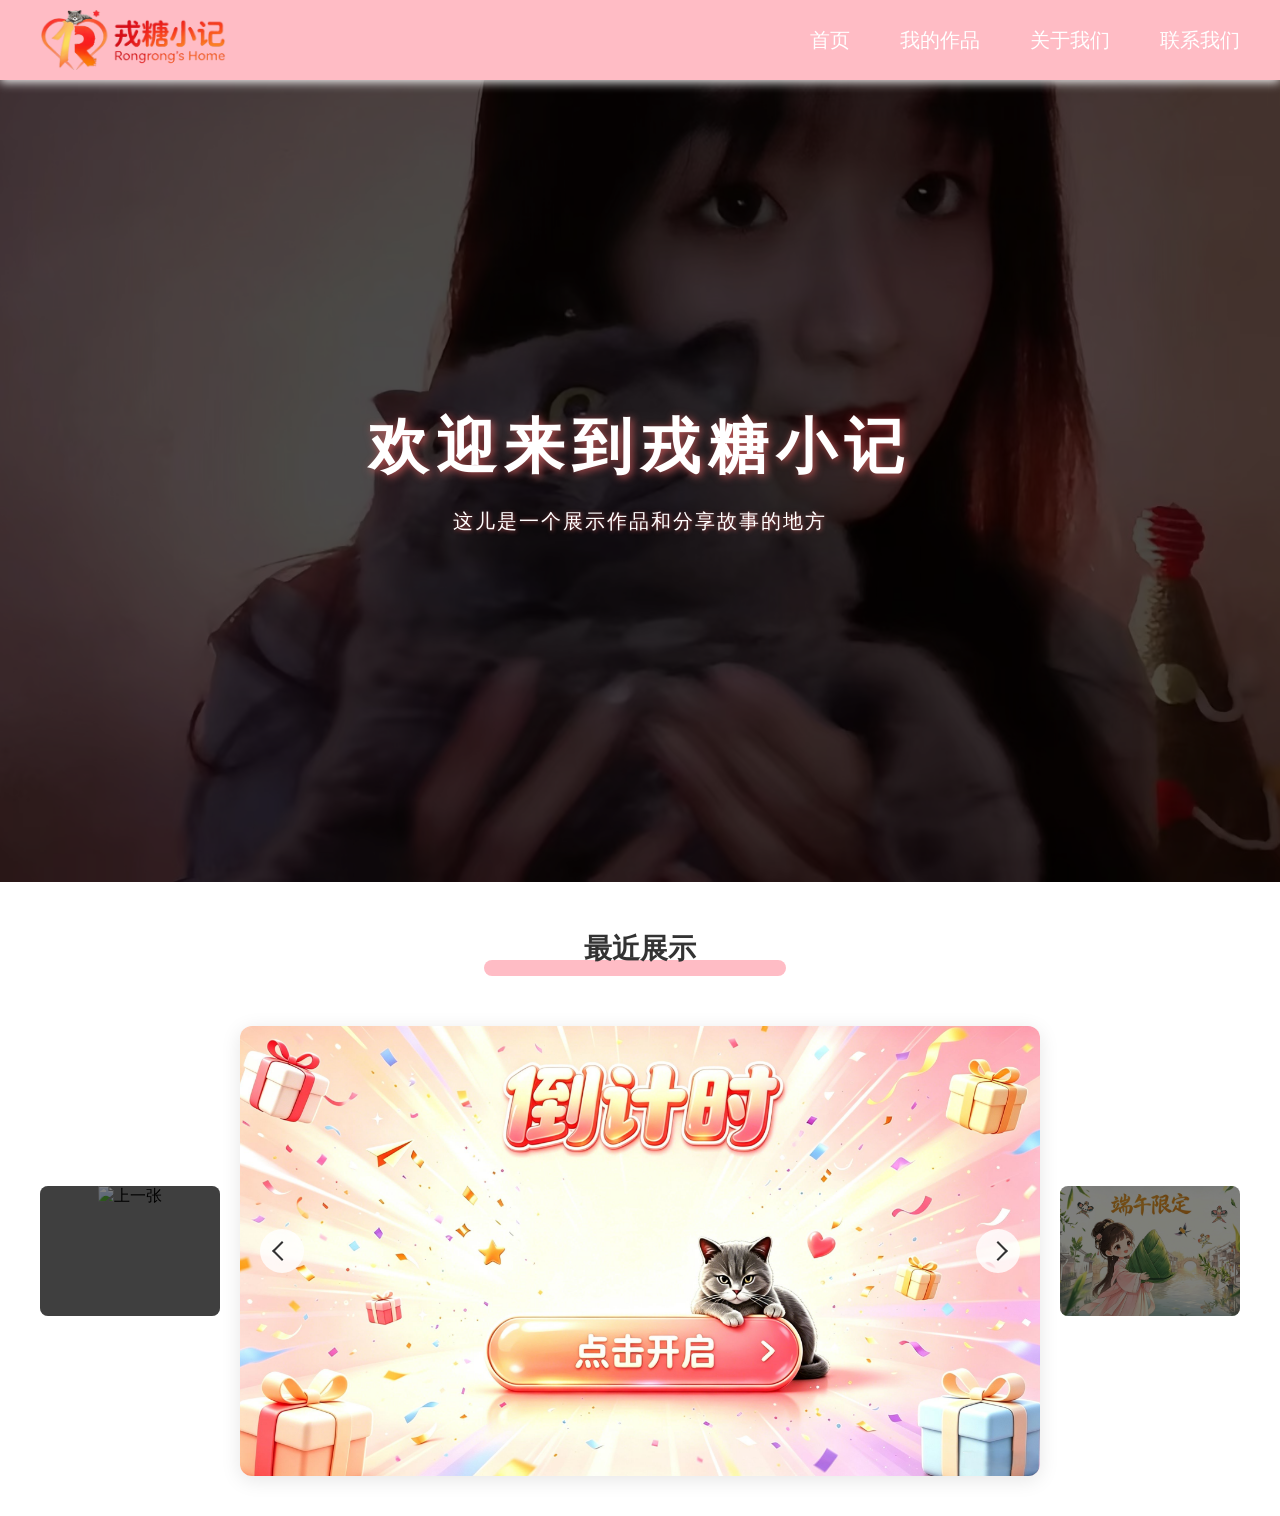
==== index.html @ 58aa8eca "Add files via upload" ====
<!DOCTYPE html>
<html lang="zh-CN">
<head>
  <meta charset="UTF-8">
  <meta name="viewport" content="width=device-width, initial-scale=1.0">
  <link rel="stylesheet" href="style.css"> 
  <title>戎糖小记</title>
  </head>
  <body>
    <header>
      <h1><img src="左logo.png" alt="logo"></h1>
      <ul>
            <li><a href="index.html">首页</a></li>
            <li><a href="works.html">我的作品</a></li>
            <li><a href="about.html">关于我们</a></li>
            <li><a href="contact.html">联系我们</a></li>
        </ul>
    </header>
    <main>
      <section class="firstpic-section">
        <div class="firstpic-container">
          <img src="firstpic.jpg" alt="firstpic" class="firstpic">
          <div class="firstpic-overlay"></div>
          <div class="firstpic-content">
            <h2>欢迎来到戎糖小记</h2>
            <p>这儿是一个展示作品和分享故事的地方</p>
          </div>
        </div>
      </section>

      <section class="carousel-section">
        <div class="title-text">最近展示</div>
        <div class="carousel" id="carousel">
          <div class="carousel-main">
            <img src="gdthree.jpg" alt="图1" class="active">
            <img src="gdtwo.jpg" alt="图2">
            <img src="gdone.jpg" alt="图3">
            <img src="https://picsum.photos/800/450?random=4" alt="图4">
            <img src="https://picsum.photos/800/450?random=5" alt="图5">
          </div>
          <div class="carousel-prev-thumb" id="prevThumb"></div>
          <div class="carousel-next-thumb" id="nextThumb"></div>
          <div class="carousel-arrow carousel-prev" id="prevBtn"></div>
          <div class="carousel-arrow carousel-next" id="nextBtn"></div>
        </div>
      </section>

    </main>
    <script>
      const carousel = document.getElementById('carousel');
      const mainImages = carousel.querySelectorAll('.carousel-main img');
      const prevThumb = document.getElementById('prevThumb');
      const nextThumb = document.getElementById('nextThumb');
      const prevBtn = document.getElementById('prevBtn');
      const nextBtn = document.getElementById('nextBtn');

      let currentIndex = 0;
      const total = mainImages.length;
      let autoplayTimer;

      function updateThumbs() {
        const prevIdx = (currentIndex - 1 + total) % total;
        const nextIdx = (currentIndex + 1) % total;
        prevThumb.innerHTML = `<img src="${mainImages[prevIdx].src}" alt="上一张">`;
        nextThumb.innerHTML = `<img src="${mainImages[nextIdx].src}" alt="下一张">`;
      }

      function goTo(index) {
        mainImages[currentIndex].classList.remove('active');
        currentIndex = (index + total) % total;
        mainImages[currentIndex].classList.add('active');
        updateThumbs();
        carouselMain.style.cursor = mainImages[currentIndex].src.includes('gdthree.jpg') ? 'pointer' : 'default';
      }

      function prev() {
        goTo(currentIndex - 1);
      }

      function next() {
        goTo(currentIndex + 1);
      }

      function startAutoplay() {
        stopAutoplay();
        autoplayTimer = setInterval(next, 2500);
      }

      function stopAutoplay() {
        clearInterval(autoplayTimer);
      }

      prevBtn.addEventListener('click', prev);
      nextBtn.addEventListener('click', next);
      prevThumb.addEventListener('click', prev);
      nextThumb.addEventListener('click', next);

      carousel.addEventListener('mouseenter', stopAutoplay);
      carousel.addEventListener('mouseleave', startAutoplay);

      const carouselMain = carousel.querySelector('.carousel-main');
      carouselMain.addEventListener('click', function() {
        const currentImg = mainImages[currentIndex];
        if (currentImg.src.includes('gdthree.jpg')) {
          window.location.href = 'time.html';
        }
      });

      updateThumbs();
      carouselMain.style.cursor = mainImages[currentIndex].src.includes('gdthree.jpg') ? 'pointer' : 'default';
      startAutoplay();
    </script>
  </body>
</html>
---- style.css ----
* {
  margin: 0;
  padding: 0;
  box-sizing: border-box;
}

body {
  padding-top: 80px;
}

header {
  position: fixed;
  top: 0;
  left: 0;
  width: 100%;
  height: 80px;
  background-color: rgba(255, 188, 197);
  box-shadow: 0 2px 10px rgb(255, 255, 255);
  display: flex;
  justify-content: space-between;
  align-items: center;
  padding: 0 40px;
  z-index: 1000;
}

header h1 {
  margin: 0;
  line-height: 0;
}

header h1 img {
  height: 60px;
  width: auto;
}

header ul {
  display: flex;
  list-style: none;
  gap: 50px;
}

header ul li a {
  text-decoration: none;
  color: #ffffff;
  font-size: 20px;
  font-weight: 500;
  padding: 8px 0;
  display: inline-block;
  transition: all 0.3s ease;
  position: relative;
}

header ul li a:hover {
  color: #e84f3c;
  transform: translateY(-5px);
  font-weight: 700;
}

header ul li a::after {
  content: '';
  position: absolute;
  bottom: -5px;
  left: 0;
  width: 0;
  height: 2px;
  background-color: #ff6b6b;
  transition: width 0.4s ease;
}

header ul li a:hover::after {
  width: 100%;
}

main {
  padding: 0;
}

.firstpic-section {
  width: 100%;
  margin-bottom: 40px;
}

.firstpic-container {
  position: relative;
  width: 100%;
  height: calc(98vh - 80px);
  overflow: hidden;
}

.firstpic {
  width: 100%;
  height: 100%;
  object-fit: cover;
  transition: all 0.5s ease;
}

.firstpic-container:hover .firstpic {
  transform: scale(1.05);
}

.firstpic-overlay {
  position: absolute;
  top: 0;
  left: 0;
  width: 100%;
  height: 100%;
  background: rgba(0, 0, 0, 0.7);
  opacity: 1;
  transition: opacity 0.5s ease;
}

.firstpic-container:hover .firstpic-overlay {
  opacity: 0;
}

.firstpic-content {
  position: absolute;
  top: 50%;
  left: 50%;
  transform: translate(-50%, -50%);
  text-align: center;
  color: #fff;
  opacity: 1;
  transition: opacity 0.5s ease;
  z-index: 10;
}

.firstpic-container:hover .firstpic-content {
  opacity: 0;
}

.firstpic-content h2 {
  font-size: 60px;
  font-weight: 700;
  letter-spacing: 8px;
  margin-bottom: 16px;
  color: #fff;
  text-shadow: 2px 2px 8px rgba(255, 107, 107, 0.7);
}

.firstpic-content p {
  font-size: 20px;
  font-weight: 400;
  letter-spacing:2px;
  margin: 20px 0;
  color: #fff;
  text-shadow: 1px 1px 4px rgba(255, 107, 107, 0.6);
}

main section:not(.firstpic-section) {
  max-width: 1200px;
  margin: 0 auto;
  padding: 0 40px;
}

.about-section {
  padding: 80px 40px;
  background-color: #fff;
}

.about-container {
  display: flex;
  justify-content: center;
  align-items: flex-start;
  max-width: 1400px;
  margin: 0 auto;
  position: relative;
}

.about-circle {
  border-radius: 50%;
  background-color: #fff0f3;
  display: flex;
  flex-direction: column;
  align-items: center;
  justify-content: center;
  padding: 60px;
  position: relative;
}

.about-circle-large {
  width: 650px;
  height: 650px;
  z-index: 1;
  margin-top: 60px;
}

.about-circle-small {
  width: 500px;
  height: 500px;
  margin-left: -100px;
  margin-top: 200px;
  z-index: 2;
}

.about-icon-rongrong {
  position: absolute;
  top: 25px;
  left: 65px;
  width: 220px;
  height: 220px;
  z-index: -1
}

.about-icon-rongrong img {
  width: 100%;
  height: 100%;
  object-fit: contain;
}

.about-icon-tangtang {
  position: absolute;
  bottom: -50px;
  left: 50%;
  transform: translateX(-50%);
  width: 160px;
  height: 160px;
}

.about-icon-tangtang img {
  width: 100%;
  height: 100%;
  object-fit: contain;
}

.about-title {
  margin-bottom: 35px;
  text-align: center;
}

.title-text {
  font-size: 28px;
  font-weight: 600;
  color: #333;
  padding: 8px 35px;
  position: relative;
  display: inline-block;
}

.title-text::after {
  content: '';
  position: absolute;
  bottom: 0;
  left: -65px;
  width: calc(100% + 120px);
  height: 30%;
  background-color: #ffbcc5;
  border-radius: 20px;
  z-index: -1;
}

.about-circle-large .about-text {
  text-align: left;
  max-width: 420px;
}

.about-circle-small .about-text {
  text-align: left;
  max-width: 320px;
}

.about-text p {
  font-size: 16px;
  color: #555;
  line-height: 2.2;
  letter-spacing:1.5px;
  font-weight: 700;
  margin: 0;
  text-indent: 2em;
}
.contact-section {
  width: 100%;
  padding:0 !important;
  background-color: #fff;
  max-width: none !important;
  margin: 0 !important;
}

.contact-container {
  position: relative;
  width: 100%;
}

.contact-img {
  width: 100%;
  height: auto;
  display: block;
}

.contact-overlay {
  position: absolute;
  top: 0;
  left: 0;
  width: 100%;
  height: 100%;
  background: rgba(0, 0, 0, 0.2);
}

.contact-follow {
  padding: 60px 40px;
  background-color: #fff;
}

.contact-title {
  text-align: center;
  font-size: 38px;
  color: #333;
  margin-bottom: 40px;
  font-weight: 700;
}

.contact-cards {
  display: flex;
  justify-content: center;
  gap: 40px;
  max-width: 1100px;
  margin: 0 auto;
}

.contact-card {
  display: flex;
  align-items: center;
  gap: 35px;
  background-color: #fff;
  border-radius: 16px;
  padding: 30px 60px;
  box-shadow: 0 2px 15px rgba(255, 107, 107, 0.35);
  flex: 1;
  min-width: 400px;
}

.contact-qrcode {
  width: 100px;
  height: 100px;
  flex-shrink: 0;
}

.contact-qrcode img {
  width: 100%;
  height: 100%;
  object-fit: cover;
  border-radius: 8px;
}

.contact-info {
  display: flex;
  flex-direction: column;
  gap: 5px;
}

.contact-info p {
  margin: 0;
  font-size: 20px;
  color: #000000;
  line-height: 1.5;
}

.contact-info p:first-child {
  font-weight: 700;
}

.contact-info p:last-child {
  color: #666;
  font-size: 16px;
}

.carousel-section {
  max-width: none !important;
  padding: 0 !important;
  margin: 0 auto !important;
  text-align: center;
}

.carousel {
  position: relative;
  width: 800px;
  height: 450px;
  overflow: visible;
  border-radius: 12px;
  box-shadow: 0 4px 20px rgba(0,0,0,0.1);
  margin: 50px auto 40px;
}

.carousel-main {
  width: 100%;
  height: 100%;
  position: relative;
  overflow: hidden;
  border-radius: 12px;
}
.carousel-main img {
  width: 100%;
  height: 100%;
  object-fit: cover;
  position: absolute;
  top: 0;
  left: 0;
  opacity: 0;
  transition: opacity 0.6s ease;
  transform-origin: center center;
}

.carousel-main img.active {
  opacity: 1;
  transition: opacity 0.6s ease, transform 0.5s ease;
}

.carousel-main:hover img.active {
  transform: scale(1.1);
}

.carousel-prev-thumb,
.carousel-next-thumb {
  position: absolute;
  top: 50%;
  transform: translateY(-50%);
  width: 180px;
  height: 130px;
  background: rgba(0,0,0,0.5);
  border-radius: 8px;
  overflow: hidden;
  cursor: pointer;
  transition: all 0.3s;
  z-index: 2;
}

.carousel-prev-thumb { left: -200px; }
.carousel-next-thumb { right: -200px; }

.carousel-prev-thumb:hover,
.carousel-next-thumb:hover {
  transform: translateY(-50%) scale(1.1);
}

.carousel-prev-thumb img,
.carousel-next-thumb img {
  width: 100%;
  height: 100%;
  object-fit: cover;
}

.carousel-prev-thumb::after,
.carousel-next-thumb::after {
  content: '';
  position: absolute;
  top: 0; left: 0;
  width: 100%; height: 100%;
  background: rgba(0,0,0,0.5);
}

.works-section {
  min-height: calc(100vh - 120px);
  display: flex;
  justify-content: center;
  align-items: center;
  text-align: center;
}

.carousel-arrow {
  position: absolute;
  top: 50%;
  transform: translateY(-50%);
  width: 44px;
  height: 44px;
  background: rgba(255,255,255,0.8);
  border-radius: 50%;
  display: flex;
  justify-content: center;
  align-items: center;
  cursor: pointer;
  z-index: 3;
  transition: background 0.3s;
}

.carousel-arrow:hover {
  background: white;
}

.carousel-prev { left: 20px; }
.carousel-next { right: 20px; }

.carousel-arrow::before {
  content: '';
  border: solid #333;
  border-width: 0 2px 2px 0;
  display: inline-block;
  padding: 6px;
}

.carousel-prev::before {
  transform: rotate(135deg);
}

.carousel-next::before {
  transform: rotate(-45deg);
}

.back-btn {
  position: fixed;
  top: 100px;
  left: 40px;
  width: 70px;
  height: 70px;
  background: rgba(255, 188, 197, 0.8);
  border-radius: 50%;
  display: flex;
  justify-content: center;
  align-items: center;
  gap: 2px;
  cursor: pointer;
  z-index: 100;
  transition: all 0.3s;
  box-shadow: 0 2px 10px rgba(255, 188, 197, 0.4);
}

.back-btn:hover {
  background: #ffbcc5;
  transform: scale(1.1);
}

.back-btn .back-arrow {
  width: 0;
  height: 0;
  border-top: 6px solid transparent;
  border-bottom: 6px solid transparent;
  border-right: 8px solid #fff;
}

.back-btn .back-text {
  color: #fff;
  font-size: 14px;
  font-weight: 600;
}

@media (max-width: 768px) {
  header {
    height: 60px;
    padding: 0 15px;
  }

  header h1 img {
    height: 45px;
  }

  header ul {
    gap: 15px;
  }

  header ul li a {
    font-size: 12px;
  }

  body {
    padding-top: 60px;
  }

  .firstpic-container {
    height: calc(60vh - 60px);
  }

  .firstpic-content h2 {
    font-size: 28px;
    letter-spacing: 4px;
  }

  .firstpic-content p {
    font-size: 14px;
  }

  .carousel-section {
    padding: 0 10px !important;
  }

  .carousel {
    width: 100%;
    height: 250px;
    margin: 30px auto 20px;
  }

  .carousel-prev-thumb,
  .carousel-next-thumb {
    display: none;
  }

  .carousel-arrow {
    width: 32px;
    height: 32px;
  }

  .carousel-prev { left: 10px; }
  .carousel-next { right: 10px; }

  .carousel-arrow::before {
    padding: 4px;
  }

  .about-container {
    flex-direction: column;
    align-items: center;
  }

  .about-circle-large {
    width: 320px;
    height: 320px;
    margin-top: 20px;
    padding: 30px;
  }

  .about-circle-small {
    width: 260px;
    height: 260px;
    margin-left: 0;
    margin-top: -50px;
    padding: 25px;
  }

  .about-icon-rongrong {
    width: 100px;
    height: 100px;
    top: 10px;
    left: 20px;
  }

  .about-icon-tangtang {
    width: 80px;
    height: 80px;
    bottom: -30px;
  }

  .about-circle-large .about-text {
    max-width: 240px;
  }

  .about-circle-small .about-text {
    max-width: 200px;
  }

  .about-text p {
    font-size: 12px;
    line-height: 1.8;
  }

  .title-text {
    font-size: 20px;
    padding: 6px 20px;
  }

  .title-text::after {
    left: -40px;
    width: calc(100% + 80px);
  }

  .contact-follow {
    padding: 30px 15px;
  }

  .contact-title {
    font-size: 24px;
    margin-bottom: 25px;
  }

  .contact-cards {
    flex-direction: column;
    gap: 20px;
  }

  .contact-card {
    min-width: auto;
    padding: 20px;
    gap: 20px;
  }

  .contact-qrcode {
    width: 70px;
    height: 70px;
  }

  .contact-info p {
    font-size: 15px;
  }

  .contact-info p:last-child {
    font-size: 13px;
  }

  .back-btn {
    width: 55px;
    height: 55px;
    top: 80px;
    left: 15px;
  }

  .back-btn .back-text {
    font-size: 12px;
  }

  .back-btn .back-arrow {
    border-top: 5px solid transparent;
    border-bottom: 5px solid transparent;
    border-right: 6px solid #fff;
  }
}
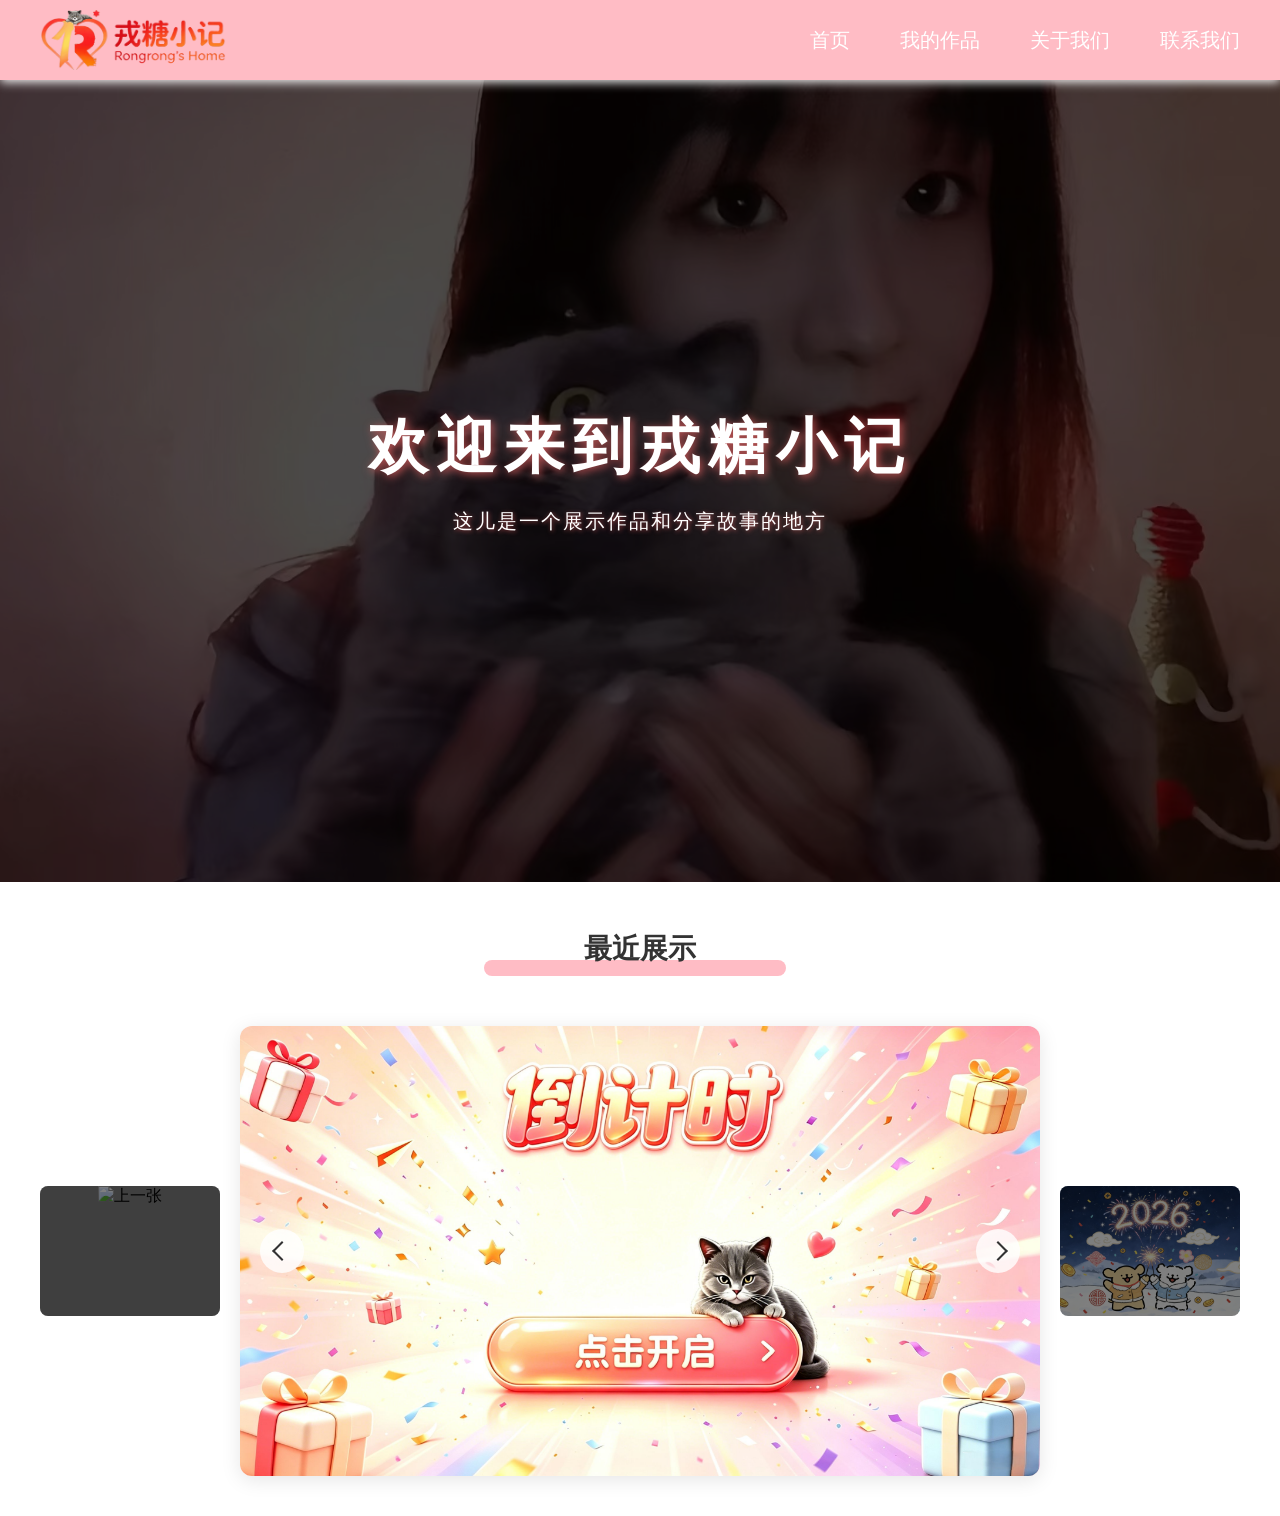
==== commit f2267016: "Add files via upload" ====
--- a/index.html
+++ b/index.html
@@ -8,7 +8,7 @@
   </head>
   <body>
     <header>
-      <h1><img src="左logo.png" alt="logo"></h1>
+      <h1><a href="index.html"><img src="左logo.png" alt="logo"></a></h1>
       <ul>
             <li><a href="index.html">首页</a></li>
             <li><a href="works.html">我的作品</a></li>
@@ -32,11 +32,11 @@
         <div class="title-text">最近展示</div>
         <div class="carousel" id="carousel">
           <div class="carousel-main">
-            <img src="gdthree.jpg" alt="图1" class="active">
-            <img src="gdtwo.jpg" alt="图2">
-            <img src="gdone.jpg" alt="图3">
-            <img src="https://picsum.photos/800/450?random=4" alt="图4">
-            <img src="https://picsum.photos/800/450?random=5" alt="图5">
+            <img src="gd1.jpg" alt="图1" class="active">
+            <img src="gd2.jpg" alt="图2" data-href="https://mp.weixin.qq.com/s/Ydptq01KOBoXR7nXBdMh0Q">
+            <img src="gd3.jpg" alt="图3" data-href="https://mp.weixin.qq.com/s/G9l5XR7qGsJamSHsWNJnXw">
+            <img src="gd4.jpg" alt="图4" data-href="https://mp.weixin.qq.com/s/替换为图4链接">
+            <img src="https://picsum.photos/800/450?random=5" alt="图5" >
           </div>
           <div class="carousel-prev-thumb" id="prevThumb"></div>
           <div class="carousel-next-thumb" id="nextThumb"></div>
@@ -70,7 +70,7 @@
         currentIndex = (index + total) % total;
         mainImages[currentIndex].classList.add('active');
         updateThumbs();
-        carouselMain.style.cursor = mainImages[currentIndex].src.includes('gdthree.jpg') ? 'pointer' : 'default';
+        carouselMain.style.cursor = (mainImages[currentIndex].src.includes('gd1.jpg') || mainImages[currentIndex].dataset.href) ? 'pointer' : 'default';
       }
 
       function prev() {
@@ -83,7 +83,7 @@
 
       function startAutoplay() {
         stopAutoplay();
-        autoplayTimer = setInterval(next, 2500);
+        autoplayTimer = setInterval(next, 3000);
       }
 
       function stopAutoplay() {
@@ -101,13 +101,15 @@
       const carouselMain = carousel.querySelector('.carousel-main');
       carouselMain.addEventListener('click', function() {
         const currentImg = mainImages[currentIndex];
-        if (currentImg.src.includes('gdthree.jpg')) {
+        if (currentImg.src.includes('gd1.jpg')) {
           window.location.href = 'time.html';
+        } else if (currentImg.dataset.href) {
+          window.open(currentImg.dataset.href, '_blank');
         }
       });
 
       updateThumbs();
-      carouselMain.style.cursor = mainImages[currentIndex].src.includes('gdthree.jpg') ? 'pointer' : 'default';
+      carouselMain.style.cursor = (mainImages[currentIndex].src.includes('gd1.jpg') || mainImages[currentIndex].dataset.href) ? 'pointer' : 'default';
       startAutoplay();
     </script>
   </body>
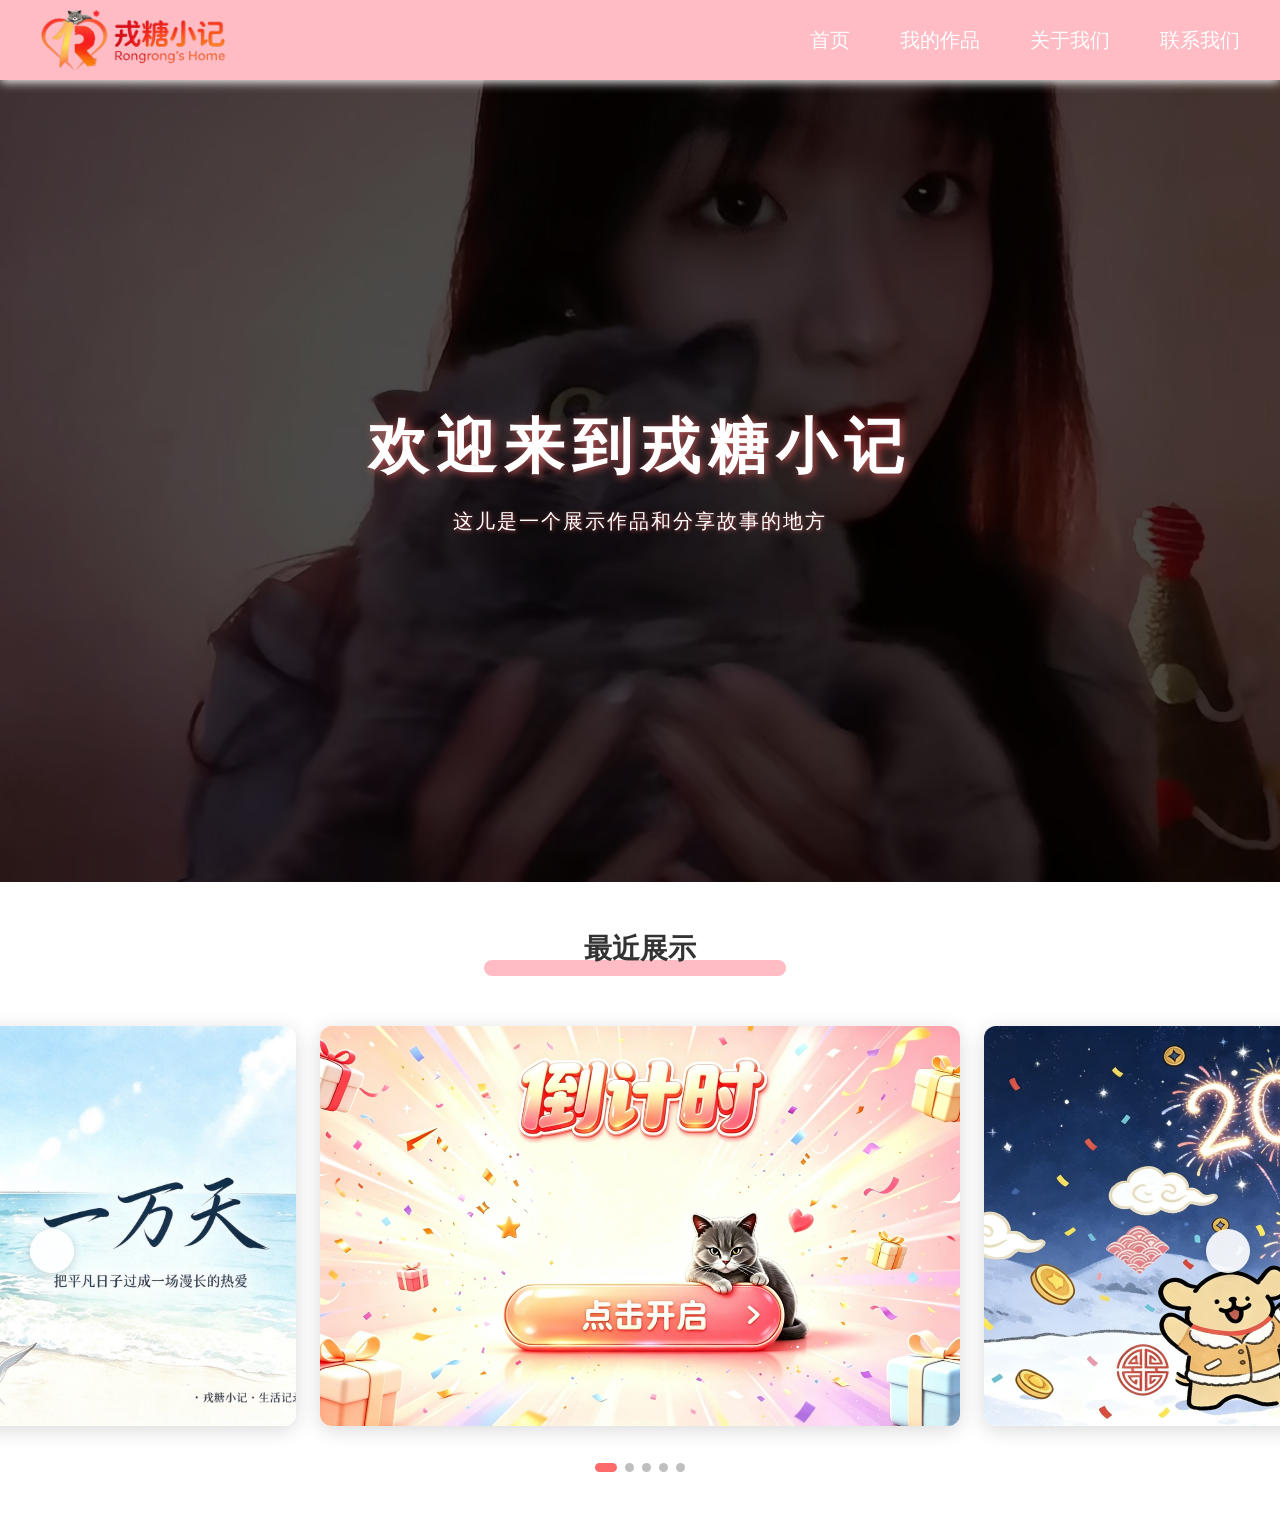
==== commit 03edc112: "Add files via upload" ====
--- a/index.html
+++ b/index.html
@@ -4,6 +4,7 @@
   <meta charset="UTF-8">
   <meta name="viewport" content="width=device-width, initial-scale=1.0">
   <link rel="stylesheet" href="style.css"> 
+  <link rel="stylesheet" href="https://cdn.jsdelivr.net/npm/swiper@11/swiper-bundle.min.css">
   <title>戎糖小记</title>
   </head>
   <body>
@@ -30,87 +31,76 @@
 
       <section class="carousel-section">
         <div class="title-text">最近展示</div>
-        <div class="carousel" id="carousel">
-          <div class="carousel-main">
-            <img src="gd1.jpg" alt="图1" class="active">
-            <img src="gd2.jpg" alt="图2" data-href="https://mp.weixin.qq.com/s/Ydptq01KOBoXR7nXBdMh0Q">
-            <img src="gd3.jpg" alt="图3" data-href="https://mp.weixin.qq.com/s/G9l5XR7qGsJamSHsWNJnXw">
-            <img src="gd4.jpg" alt="图4" data-href="https://mp.weixin.qq.com/s/替换为图4链接">
-            <img src="https://picsum.photos/800/450?random=5" alt="图5" >
+        <div class="banner">
+          <div class="swiper swi-banner" style="--arr: url('https://cdn.littletuan.com/third/ver202403/arr1.svg');">
+            <div class="swiper-wrapper">
+              <div class="swiper-slide">
+                <div class="item has-link" data-href="time.html">
+                  <div class="img-wrap"><img src="gd1.jpg" alt="图1"></div>
+                </div>
+              </div>
+              <div class="swiper-slide">
+                <div class="item has-link" data-href="https://mp.weixin.qq.com/s/Ydptq01KOBoXR7nXBdMh0Q">
+                  <div class="img-wrap"><img src="gd2.jpg" alt="图2"></div>
+                </div>
+              </div>
+              <div class="swiper-slide">
+                <div class="item has-link" data-href="https://mp.weixin.qq.com/s/G9l5XR7qGsJamSHsWNJnXw">
+                  <div class="img-wrap"><img src="gd3.jpg" alt="图3"></div>
+                </div>
+              </div>
+              <div class="swiper-slide">
+                <div class="item has-link" data-href="https://mp.weixin.qq.com/s/bEFJzfNgTC4qrh-viOcD5w">
+                  <div class="img-wrap"><img src="gd4.jpg" alt="图4"></div>
+                </div>
+              </div>
+              <div class="swiper-slide">
+                <div class="item has-link" data-href="https://mp.weixin.qq.com/s/替换为图5链接">
+                  <div class="img-wrap"><img src="gd5.jpg" alt="图5"></div>
+                </div>
+              </div>
+            </div>
+            <div class="swiper-button-prev"></div>
+            <div class="swiper-button-next"></div>
+            <div class="swiper-pagination"></div>
           </div>
-          <div class="carousel-prev-thumb" id="prevThumb"></div>
-          <div class="carousel-next-thumb" id="nextThumb"></div>
-          <div class="carousel-arrow carousel-prev" id="prevBtn"></div>
-          <div class="carousel-arrow carousel-next" id="nextBtn"></div>
         </div>
       </section>
 
     </main>
+    <script src="https://cdn.jsdelivr.net/npm/swiper@11/swiper-bundle.min.js"></script>
     <script>
-      const carousel = document.getElementById('carousel');
-      const mainImages = carousel.querySelectorAll('.carousel-main img');
-      const prevThumb = document.getElementById('prevThumb');
-      const nextThumb = document.getElementById('nextThumb');
-      const prevBtn = document.getElementById('prevBtn');
-      const nextBtn = document.getElementById('nextBtn');
-
-      let currentIndex = 0;
-      const total = mainImages.length;
-      let autoplayTimer;
-
-      function updateThumbs() {
-        const prevIdx = (currentIndex - 1 + total) % total;
-        const nextIdx = (currentIndex + 1) % total;
-        prevThumb.innerHTML = `<img src="${mainImages[prevIdx].src}" alt="上一张">`;
-        nextThumb.innerHTML = `<img src="${mainImages[nextIdx].src}" alt="下一张">`;
-      }
-
-      function goTo(index) {
-        mainImages[currentIndex].classList.remove('active');
-        currentIndex = (index + total) % total;
-        mainImages[currentIndex].classList.add('active');
-        updateThumbs();
-        carouselMain.style.cursor = (mainImages[currentIndex].src.includes('gd1.jpg') || mainImages[currentIndex].dataset.href) ? 'pointer' : 'default';
-      }
-
-      function prev() {
-        goTo(currentIndex - 1);
-      }
-
-      function next() {
-        goTo(currentIndex + 1);
-      }
-
-      function startAutoplay() {
-        stopAutoplay();
-        autoplayTimer = setInterval(next, 3000);
-      }
-
-      function stopAutoplay() {
-        clearInterval(autoplayTimer);
-      }
-
-      prevBtn.addEventListener('click', prev);
-      nextBtn.addEventListener('click', next);
-      prevThumb.addEventListener('click', prev);
-      nextThumb.addEventListener('click', next);
-
-      carousel.addEventListener('mouseenter', stopAutoplay);
-      carousel.addEventListener('mouseleave', startAutoplay);
-
-      const carouselMain = carousel.querySelector('.carousel-main');
-      carouselMain.addEventListener('click', function() {
-        const currentImg = mainImages[currentIndex];
-        if (currentImg.src.includes('gd1.jpg')) {
-          window.location.href = 'time.html';
-        } else if (currentImg.dataset.href) {
-          window.open(currentImg.dataset.href, '_blank');
-        }
+      const swiper = new Swiper('.swi-banner', {
+        loop: true,
+        centeredSlides: true,
+        slidesPerView: 'auto',
+        spaceBetween: 24,
+        autoplay: {
+          delay: 3000,
+          disableOnInteraction: false,
+        },
+        navigation: {
+          prevEl: '.swiper-button-prev',
+          nextEl: '.swiper-button-next',
+        },
+        pagination: {
+          el: '.swiper-pagination',
+          clickable: true,
+        },
       });
 
-      updateThumbs();
-      carouselMain.style.cursor = (mainImages[currentIndex].src.includes('gd1.jpg') || mainImages[currentIndex].dataset.href) ? 'pointer' : 'default';
-      startAutoplay();
+      // 点击有链接的 slide 跳转
+      document.querySelectorAll('.swi-banner .item.has-link').forEach(item => {
+        item.addEventListener('click', () => {
+          const href = item.dataset.href;
+          if (!href) return;
+          if (href === 'time.html') {
+            window.location.href = href;
+          } else {
+            window.open(href, '_blank');
+          }
+        });
+      });
     </script>
   </body>
 </html>
--- a/style.css
+++ b/style.css
@@ -371,81 +371,104 @@
   text-align: center;
 }
 
-.carousel {
+.banner {
+  width: 100%;
+  max-width: 1440px;
+  margin: 50px auto 40px;
+  padding: 0 20px;
   position: relative;
-  width: 800px;
-  height: 450px;
+}
+
+.swiper.swi-banner {
   overflow: visible;
+  padding-bottom: 50px;
+}
+
+.swiper.swi-banner .swiper-slide {
+  width: 640px;
+  height: 400px;
   border-radius: 12px;
-  box-shadow: 0 4px 20px rgba(0,0,0,0.1);
-  margin: 50px auto 40px;
-}
-
-.carousel-main {
-  width: 100%;
-  height: 100%;
-  position: relative;
-  overflow: hidden;
-  border-radius: 12px;
-}
-.carousel-main img {
-  width: 100%;
-  height: 100%;
-  object-fit: cover;
-  position: absolute;
-  top: 0;
-  left: 0;
-  opacity: 0;
-  transition: opacity 0.6s ease;
-  transform-origin: center center;
-}
-
-.carousel-main img.active {
-  opacity: 1;
-  transition: opacity 0.6s ease, transform 0.5s ease;
-}
-
-.carousel-main:hover img.active {
-  transform: scale(1.1);
-}
-
-.carousel-prev-thumb,
-.carousel-next-thumb {
-  position: absolute;
-  top: 50%;
-  transform: translateY(-50%);
-  width: 180px;
-  height: 130px;
-  background: rgba(0,0,0,0.5);
-  border-radius: 8px;
   overflow: hidden;
   cursor: pointer;
-  transition: all 0.3s;
-  z-index: 2;
-}
-
-.carousel-prev-thumb { left: -200px; }
-.carousel-next-thumb { right: -200px; }
-
-.carousel-prev-thumb:hover,
-.carousel-next-thumb:hover {
+  box-shadow: 0 4px 20px rgba(0,0,0,0.15);
+}
+
+.swiper.swi-banner .swiper-slide .item,
+.swiper.swi-banner .swiper-slide .img-wrap {
+  width: 100%;
+  height: 100%;
+}
+
+.swiper.swi-banner .swiper-slide img {
+  width: 100%;
+  height: 100%;
+  object-fit: cover;
+  display: block;
+  transition: transform 0.4s ease;
+}
+
+.swiper.swi-banner .swiper-slide-active img {
+  /* 中间主图可加 hover 放大 */
+}
+
+.swiper.swi-banner .swiper-slide-active:hover img {
+  transform: scale(1.05);
+}
+
+/* 自定义导航箭头：使用 --arr 指定的 SVG */
+.swiper.swi-banner .swiper-button-prev,
+.swiper.swi-banner .swiper-button-next {
+  width: 44px;
+  height: 44px;
+  background: rgba(255,255,255,0.9);
+  border-radius: 50%;
+  box-shadow: 0 2px 10px rgba(0,0,0,0.15);
+  transition: all 0.3s ease;
+  margin-top: -22px;
+}
+
+.swiper.swi-banner .swiper-button-prev { left: 10px; }
+.swiper.swi-banner .swiper-button-next { right: 10px; }
+
+.swiper.swi-banner .swiper-button-prev::after,
+.swiper.swi-banner .swiper-button-next::after {
+  content: '';
+  width: 22px;
+  height: 22px;
+  background-image: var(--arr);
+  background-repeat: no-repeat;
+  background-position: center;
+  background-size: contain;
+}
+
+.swiper.swi-banner .swiper-button-prev::after {
+  transform: rotate(180deg);
+}
+
+.swiper.swi-banner .swiper-button-prev:hover,
+.swiper.swi-banner .swiper-button-next:hover {
+  background: #ffbcc5;
   transform: translateY(-50%) scale(1.1);
 }
 
-.carousel-prev-thumb img,
-.carousel-next-thumb img {
-  width: 100%;
-  height: 100%;
-  object-fit: cover;
-}
-
-.carousel-prev-thumb::after,
-.carousel-next-thumb::after {
-  content: '';
-  position: absolute;
-  top: 0; left: 0;
-  width: 100%; height: 100%;
-  background: rgba(0,0,0,0.5);
+/* 圆点指示器 */
+.swiper.swi-banner .swiper-pagination {
+  bottom: 0;
+}
+
+.swiper.swi-banner .swiper-pagination-bullet {
+  width: 9px;
+  height: 9px;
+  background: rgba(0,0,0,0.25);
+  opacity: 1;
+  transition: all 0.3s ease;
+  margin: 0 5px;
+}
+
+.swiper.swi-banner .swiper-pagination-bullet-active {
+  background: #ff6b6b;
+  width: 22px;
+  border-radius: 5px;
 }
 
 .works-section {
@@ -454,45 +477,6 @@
   justify-content: center;
   align-items: center;
   text-align: center;
-}
-
-.carousel-arrow {
-  position: absolute;
-  top: 50%;
-  transform: translateY(-50%);
-  width: 44px;
-  height: 44px;
-  background: rgba(255,255,255,0.8);
-  border-radius: 50%;
-  display: flex;
-  justify-content: center;
-  align-items: center;
-  cursor: pointer;
-  z-index: 3;
-  transition: background 0.3s;
-}
-
-.carousel-arrow:hover {
-  background: white;
-}
-
-.carousel-prev { left: 20px; }
-.carousel-next { right: 20px; }
-
-.carousel-arrow::before {
-  content: '';
-  border: solid #333;
-  border-width: 0 2px 2px 0;
-  display: inline-block;
-  padding: 6px;
-}
-
-.carousel-prev::before {
-  transform: rotate(135deg);
-}
-
-.carousel-next::before {
-  transform: rotate(-45deg);
 }
 
 .back-btn {
@@ -571,27 +555,39 @@
     padding: 0 10px !important;
   }
 
-  .carousel {
-    width: 100%;
-    height: 250px;
+  .banner {
     margin: 30px auto 20px;
-  }
-
-  .carousel-prev-thumb,
-  .carousel-next-thumb {
-    display: none;
-  }
-
-  .carousel-arrow {
+    padding: 0;
+  }
+
+  .swiper.swi-banner {
+    padding-bottom: 40px;
+  }
+
+  .swiper.swi-banner .swiper-slide {
+    width: 280px;
+    height: 200px;
+  }
+
+  .swiper.swi-banner .swiper-button-prev,
+  .swiper.swi-banner .swiper-button-next {
     width: 32px;
     height: 32px;
   }
 
-  .carousel-prev { left: 10px; }
-  .carousel-next { right: 10px; }
-
-  .carousel-arrow::before {
-    padding: 4px;
+  .swiper.swi-banner .swiper-button-prev::after,
+  .swiper.swi-banner .swiper-button-next::after {
+    width: 16px;
+    height: 16px;
+  }
+
+  .swiper.swi-banner .swiper-pagination-bullet {
+    width: 7px;
+    height: 7px;
+  }
+
+  .swiper.swi-banner .swiper-pagination-bullet-active {
+    width: 18px;
   }
 
   .about-container {
